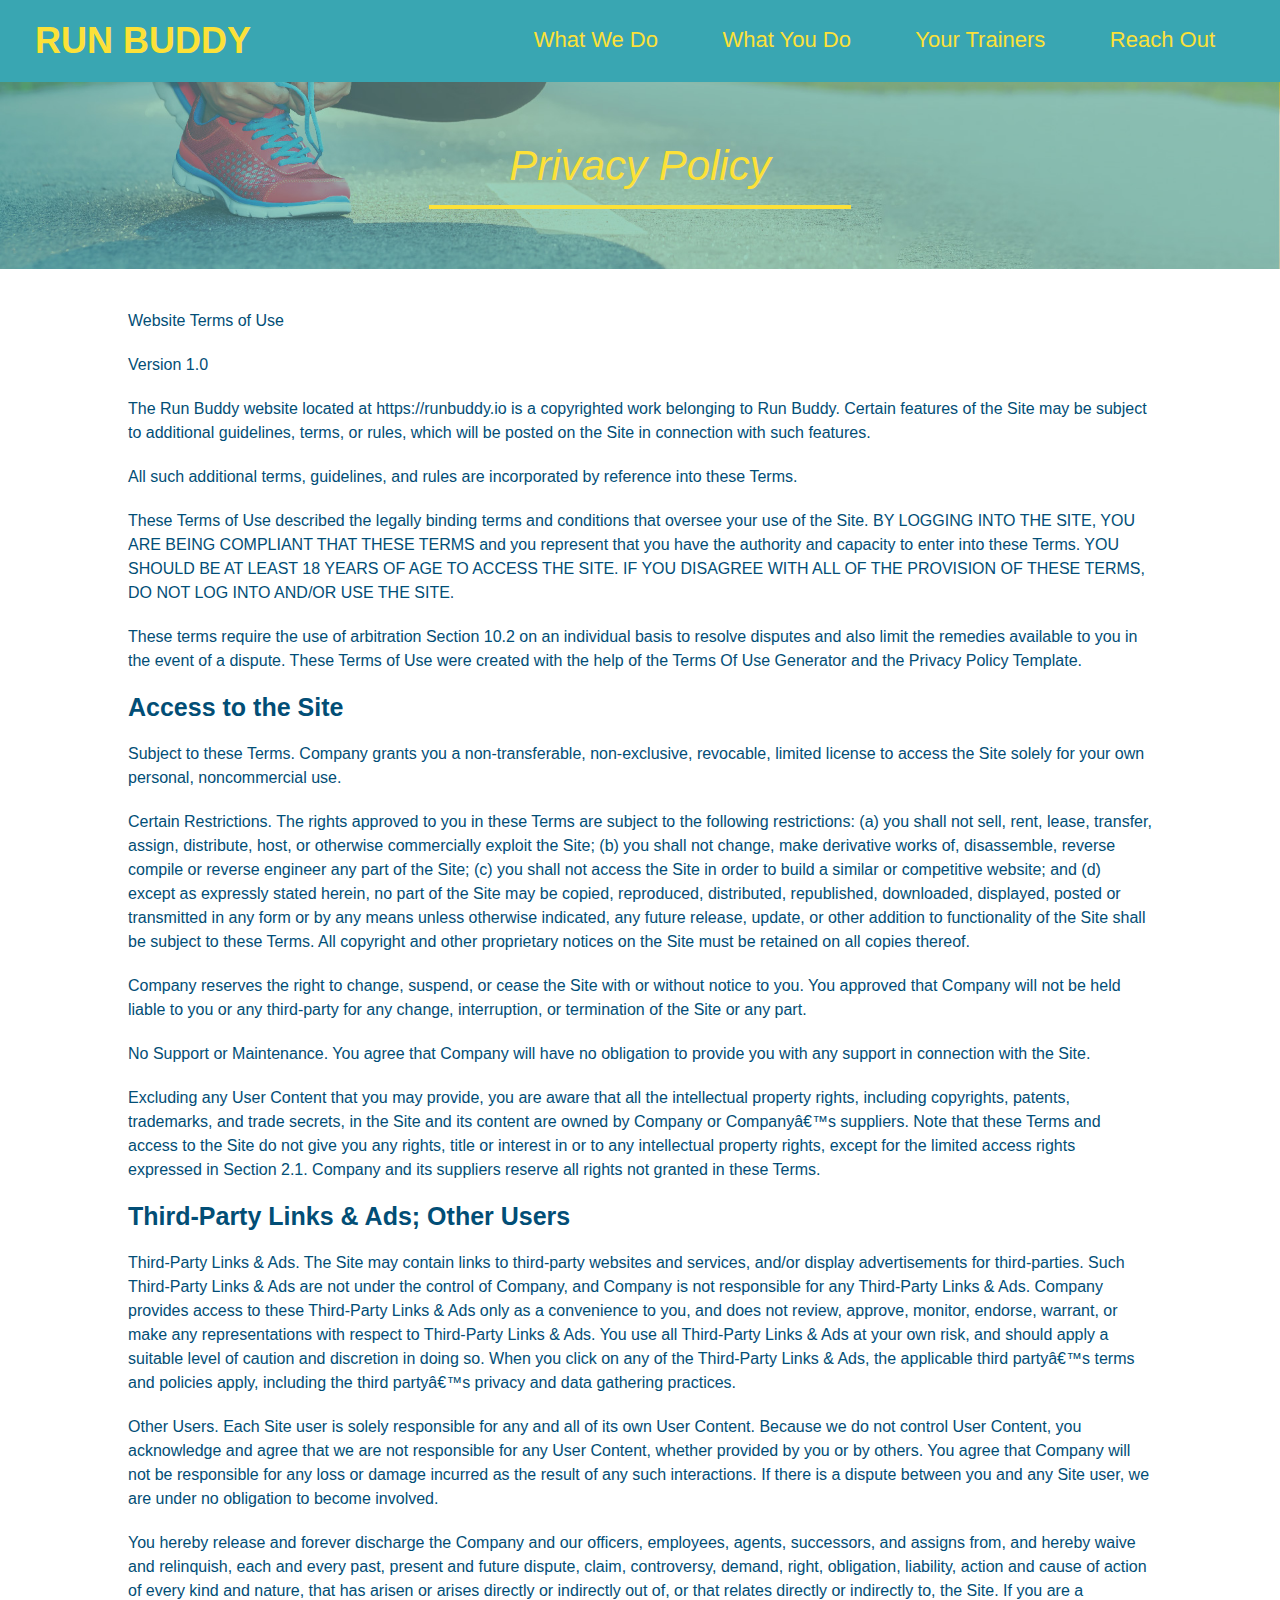
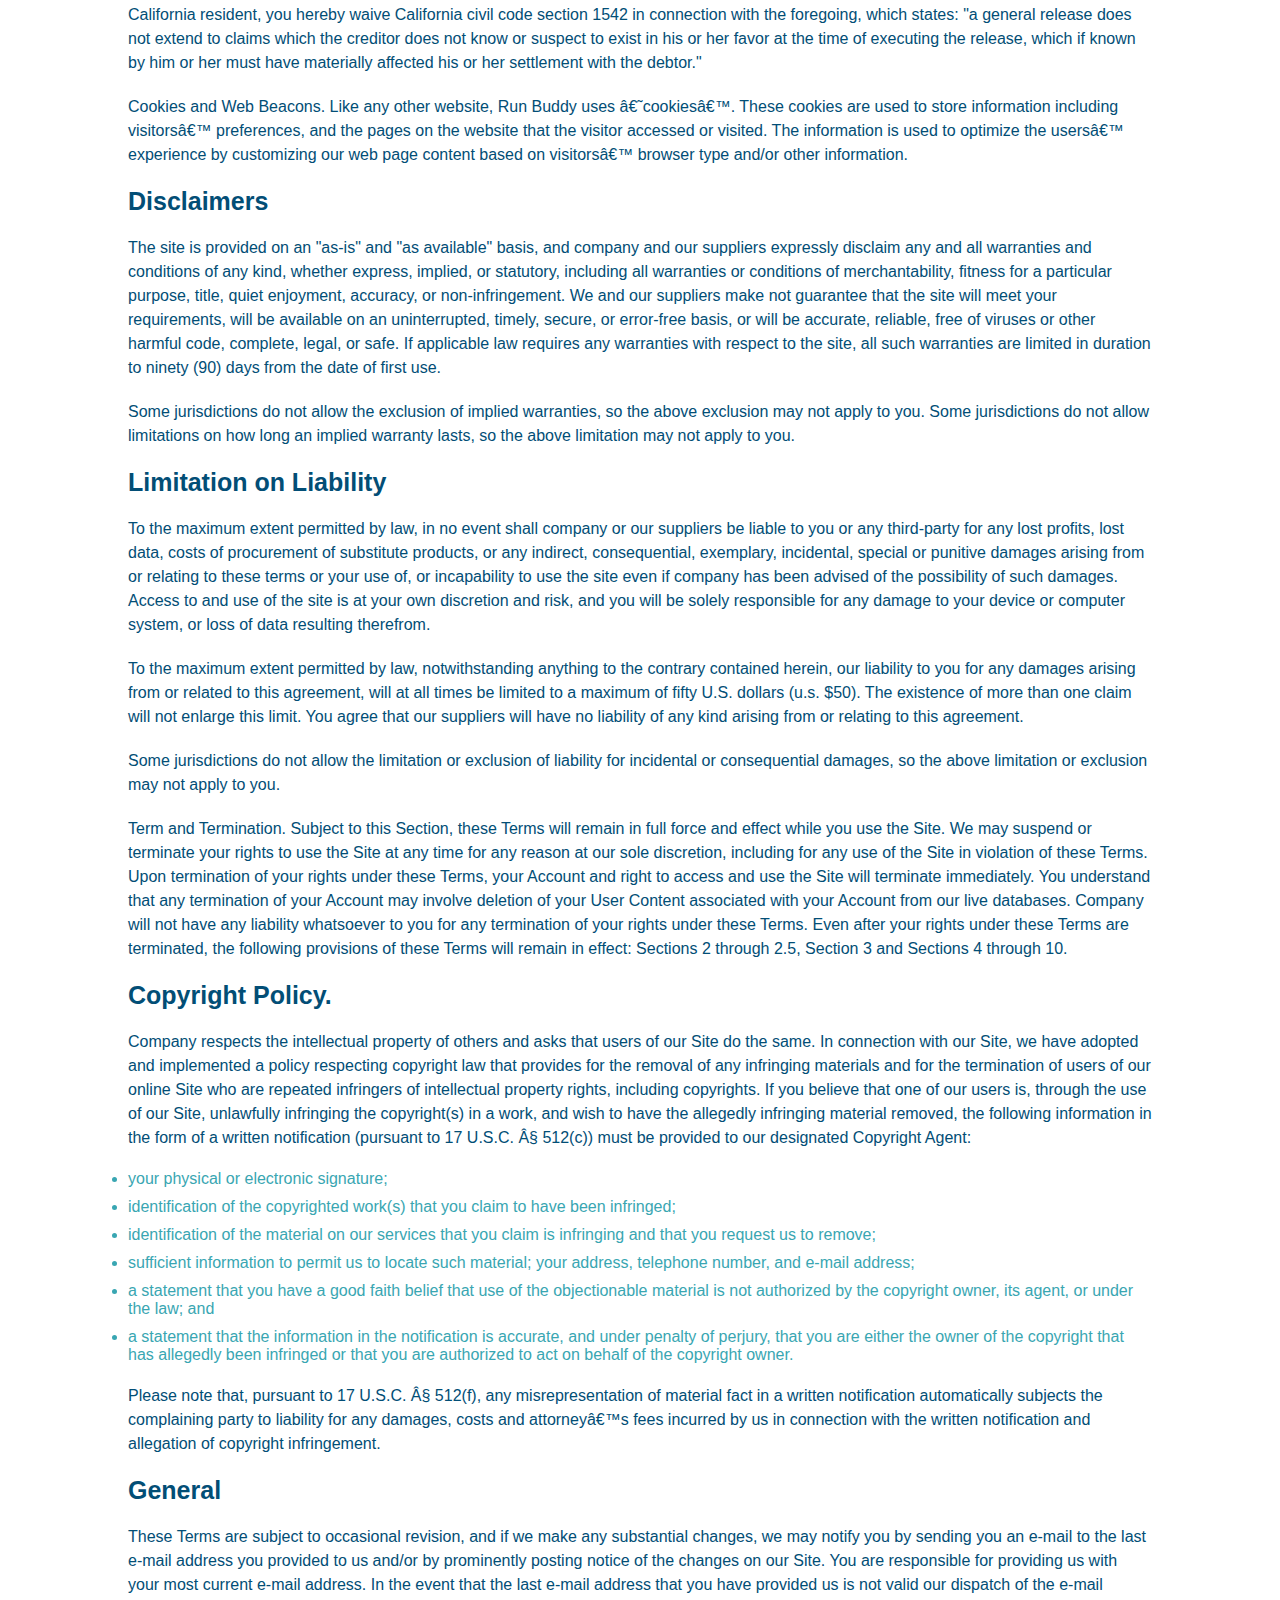
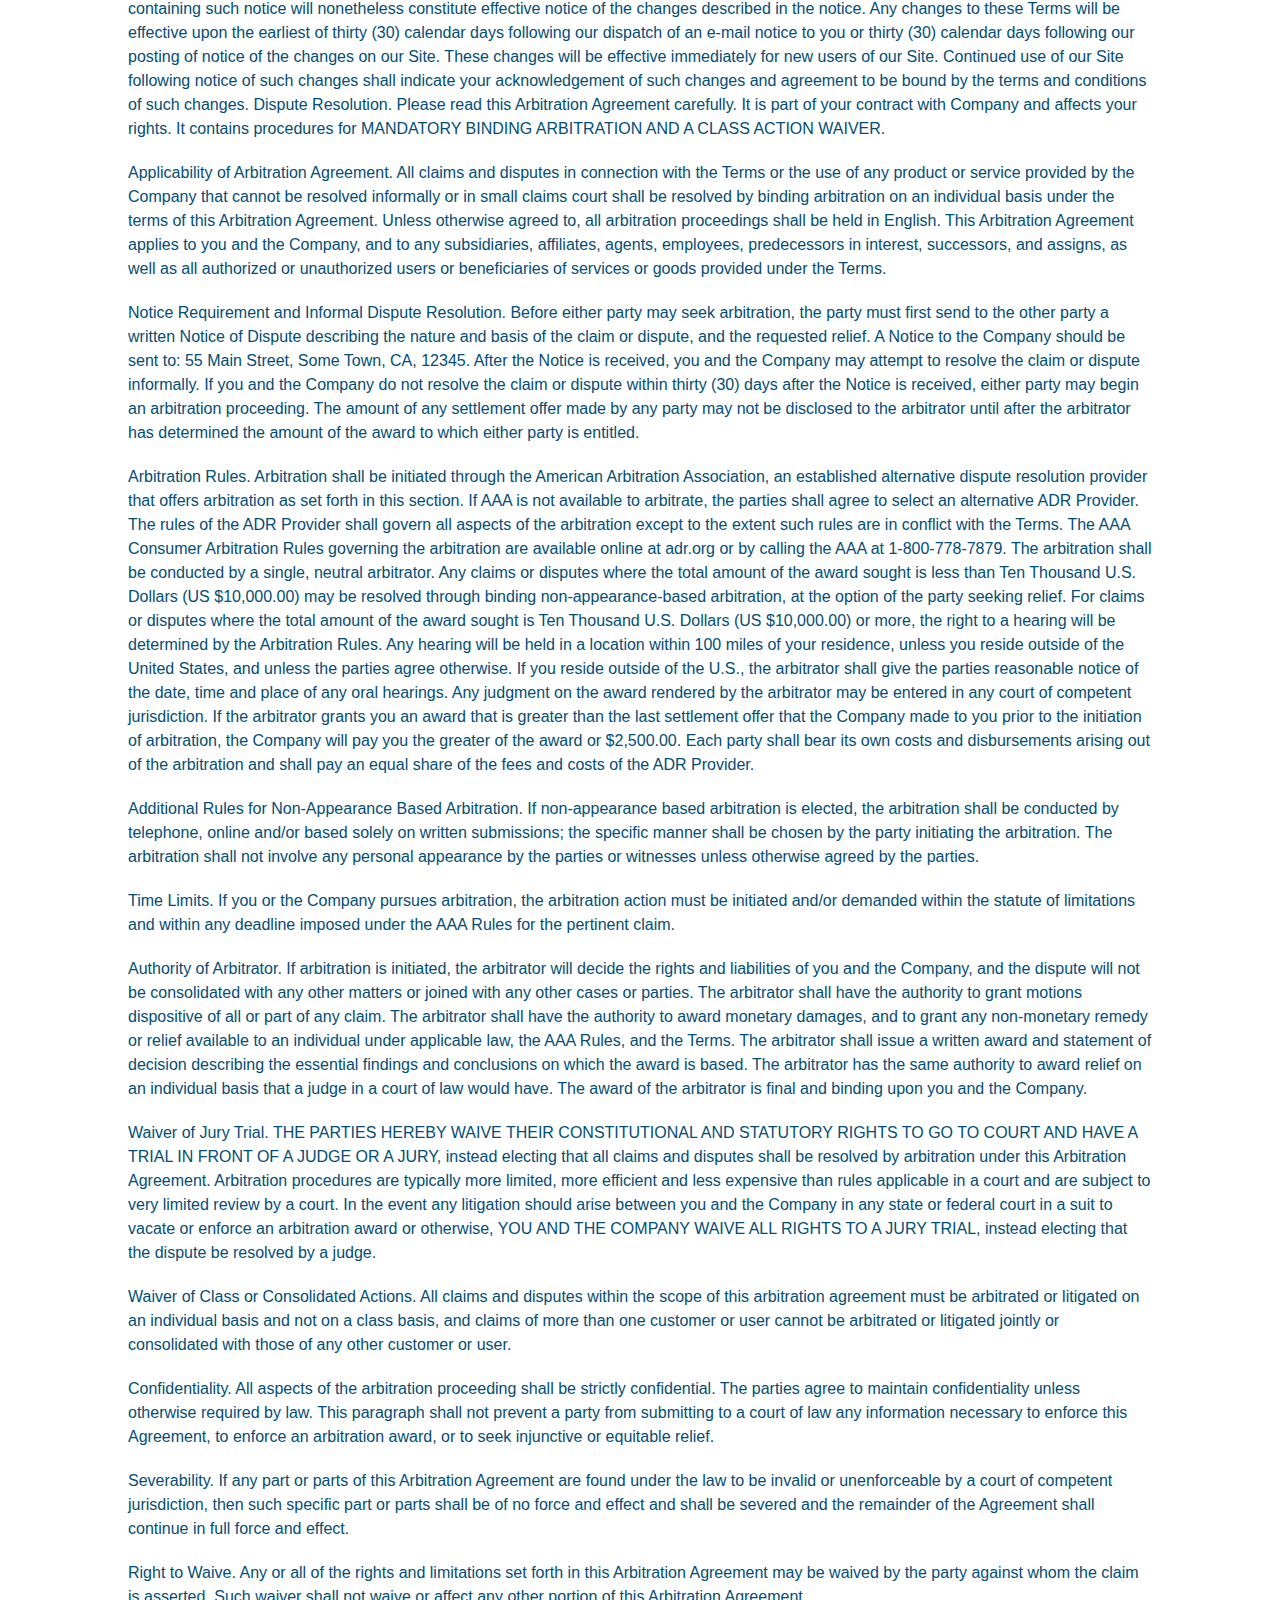
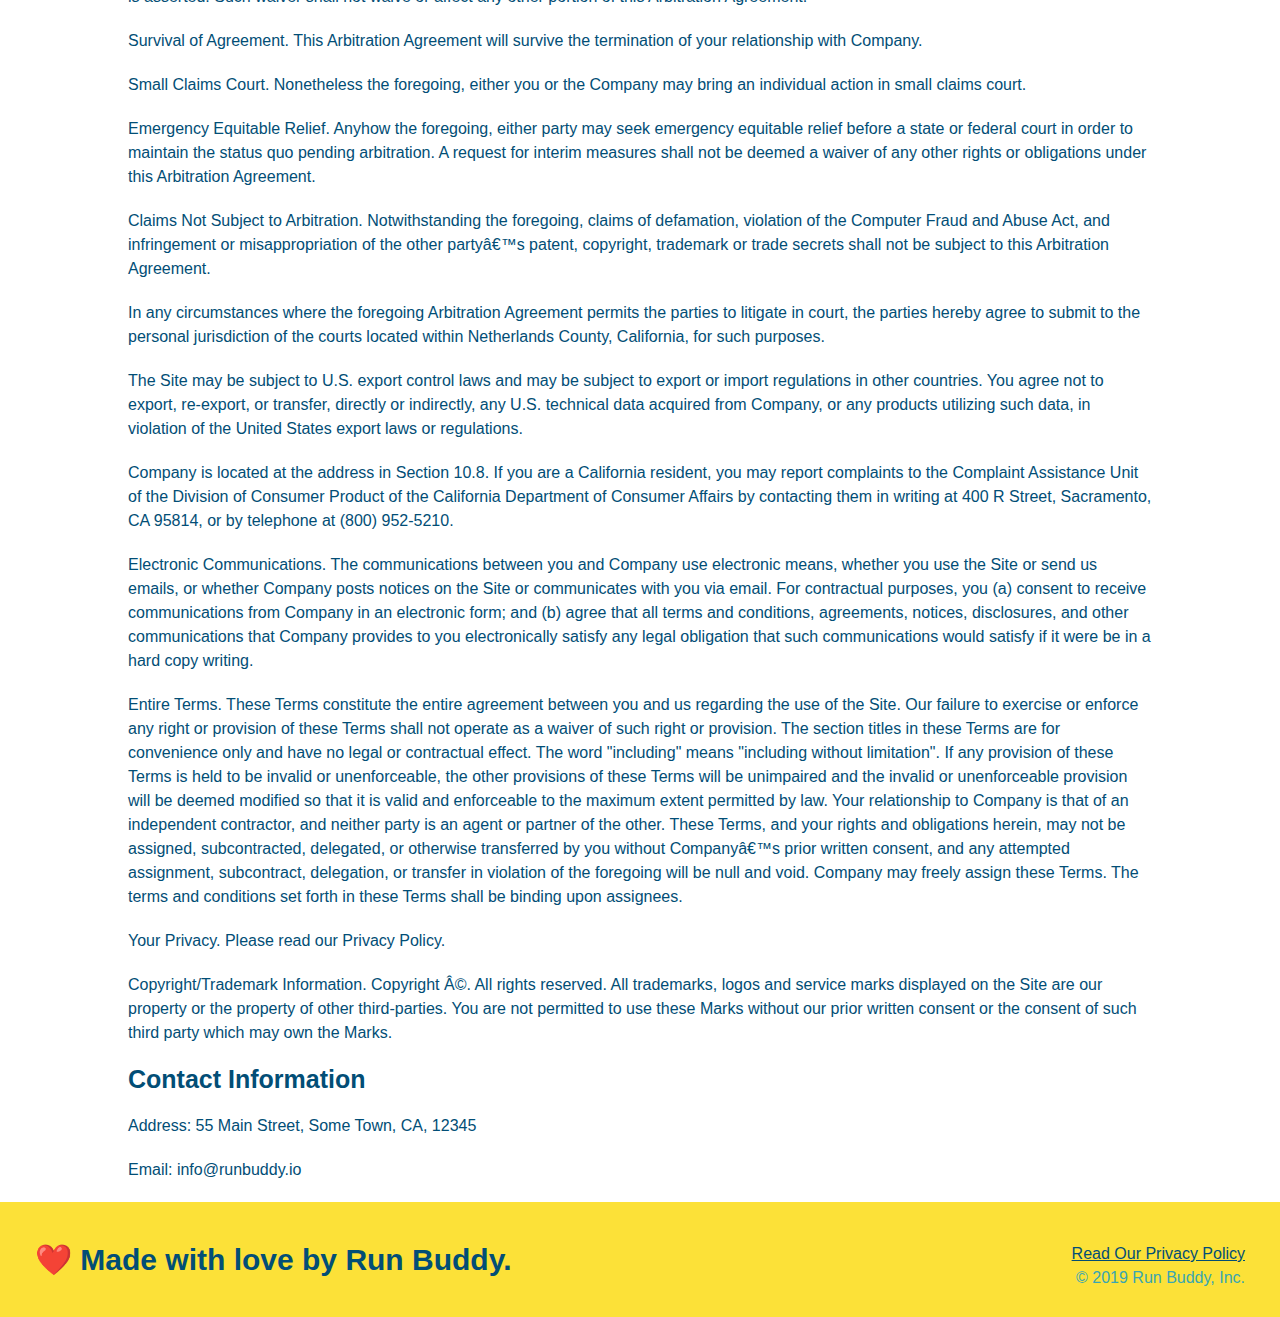
==== privacy-policy.html @ 44d9a3a9 "final site" ====
<!DOCTYPE html>
<html lang="en">
  <head>
    <meta charset="UTF-8" />
    <title>Privacy Policy - Run Buddy</title>
    <link rel="stylesheet" href="./assets/css/style.css" />
    <link rel="stylesheet" href="./assets/css/secondary-styles.css" />
  </head>
  <body>
     <!-- navigation -->
     <header>
      <h1>
          RUN BUDDY
      </h1>
      <nav>
          <!-- Unordered list element-->
          <ul>
              <!-- List item element -->
              <li>
                  <!-- Anchor element -->
                  <a href="./index.html#what-we-do">What We Do</a>
              </li>
              <li>
                  <a href="./index.html#what-you-do">What You Do</a>
              </li>
              <li>
                  <a href="./index.html./index.html#your-trainers">Your Trainers</a>
              </li>
              <li>
                  <a href="./index.html./index.html#reach-out">Reach Out</a>
              </li>
          </ul>
      </nav>
  </header>

  <section class="hero">
    <h2 class="page-title">
      Privacy Policy
    </h2>
  </section>
  <article class="secondary-content">
    <p>
      Website Terms of Use
    </p>

    <p>
      Version 1.0
    </p>

    <p>
      The Run Buddy website located at https://runbuddy.io is a copyrighted work belonging to Run Buddy. Certain
      features of the Site may be subject to additional guidelines, terms, or rules, which will be posted on the Site
      in connection with such features.
    </p>

    <p>
      All such additional terms, guidelines, and rules are incorporated by reference into these Terms.
    </p>

    <p>
      These Terms of Use described the legally binding terms and conditions that oversee your use of the Site. BY
      LOGGING INTO THE SITE, YOU ARE BEING COMPLIANT THAT THESE TERMS and you represent that you have the authority
      and capacity to enter into these Terms. YOU SHOULD BE AT LEAST 18 YEARS OF AGE TO ACCESS THE SITE. IF YOU
      DISAGREE WITH ALL OF THE PROVISION OF THESE TERMS, DO NOT LOG INTO AND/OR USE THE SITE.
    </p>

    <p>
      These terms require the use of arbitration Section 10.2 on an individual basis to resolve disputes and also
      limit the remedies available to you in the event of a dispute. These Terms of Use were created with the help of
      the Terms Of Use Generator and the Privacy Policy Template.
    </p>

    <h3>
      Access to the Site
    </h3>

    <p>
      Subject to these Terms. Company grants you a non-transferable, non-exclusive, revocable, limited license to
      access the Site solely for your own personal, noncommercial use.
    </p>

    <p>
      Certain Restrictions. The rights approved to you in these Terms are subject to the following restrictions: (a)
      you shall not sell, rent, lease, transfer, assign, distribute, host, or otherwise commercially exploit the Site;
      (b) you shall not change, make derivative works of, disassemble, reverse compile or reverse engineer any part of
      the Site; (c) you shall not access the Site in order to build a similar or competitive website; and (d) except
      as expressly stated herein, no part of the Site may be copied, reproduced, distributed, republished, downloaded,
      displayed, posted or transmitted in any form or by any means unless otherwise indicated, any future release,
      update, or other addition to functionality of the Site shall be subject to these Terms. All copyright and other
      proprietary notices on the Site must be retained on all copies thereof.
    </p>

    <p>
      Company reserves the right to change, suspend, or cease the Site with or without notice to you. You approved
      that Company will not be held liable to you or any third-party for any change, interruption, or termination of
      the Site or any part.
    </p>

    <p>
      No Support or Maintenance. You agree that Company will have no obligation to provide you with any support in
      connection with the Site.
    </p>

    <p>
      Excluding any User Content that you may provide, you are aware that all the intellectual property rights,
      including copyrights, patents, trademarks, and trade secrets, in the Site and its content are owned by Company
      or Companyâ€™s suppliers. Note that these Terms and access to the Site do not give you any rights, title or
      interest in or to any intellectual property rights, except for the limited access rights expressed in Section
      2.1. Company and its suppliers reserve all rights not granted in these Terms.
    </p>

    <h3>
      Third-Party Links & Ads; Other Users
    </h3>

    <p>
      Third-Party Links & Ads. The Site may contain links to third-party websites and services, and/or display
      advertisements for third-parties. Such Third-Party Links & Ads are not under the control of Company, and Company
      is not responsible for any Third-Party Links & Ads. Company provides access to these Third-Party Links & Ads
      only as a convenience to you, and does not review, approve, monitor, endorse, warrant, or make any
      representations with respect to Third-Party Links & Ads. You use all Third-Party Links & Ads at your own risk,
      and should apply a suitable level of caution and discretion in doing so. When you click on any of the
      Third-Party Links & Ads, the applicable third partyâ€™s terms and policies apply, including the third partyâ€™s
      privacy and data gathering practices.
    </p>

    <p>
      Other Users. Each Site user is solely responsible for any and all of its own User Content. Because we do not
      control User Content, you acknowledge and agree that we are not responsible for any User Content, whether
      provided by you or by others. You agree that Company will not be responsible for any loss or damage incurred as
      the result of any such interactions. If there is a dispute between you and any Site user, we are under no
      obligation to become involved.
    </p>

    <p>
      You hereby release and forever discharge the Company and our officers, employees, agents, successors, and
      assigns from, and hereby waive and relinquish, each and every past, present and future dispute, claim,
      controversy, demand, right, obligation, liability, action and cause of action of every kind and nature, that has
      arisen or arises directly or indirectly out of, or that relates directly or indirectly to, the Site. If you are
      a California resident, you hereby waive California civil code section 1542 in connection with the foregoing,
      which states: "a general release does not extend to claims which the creditor does not know or suspect to exist
      in his or her favor at the time of executing the release, which if known by him or her must have materially
      affected his or her settlement with the debtor."
    </p>

    <p>
      Cookies and Web Beacons. Like any other website, Run Buddy uses â€˜cookiesâ€™. These cookies are used to store
      information including visitorsâ€™ preferences, and the pages on the website that the visitor accessed or visited.
      The information is used to optimize the usersâ€™ experience by customizing our web page content based on visitorsâ€™
      browser type and/or other information.
    </p>

    <h3>
      Disclaimers
    </h3>

    <p>
      The site is provided on an "as-is" and "as available" basis, and company and our suppliers expressly disclaim
      any and all warranties and conditions of any kind, whether express, implied, or statutory, including all
      warranties or conditions of merchantability, fitness for a particular purpose, title, quiet enjoyment, accuracy,
      or non-infringement. We and our suppliers make not guarantee that the site will meet your requirements, will be
      available on an uninterrupted, timely, secure, or error-free basis, or will be accurate, reliable, free of
      viruses or other harmful code, complete, legal, or safe. If applicable law requires any warranties with respect
      to the site, all such warranties are limited in duration to ninety (90) days from the date of first use.
    </p>

    <p>
      Some jurisdictions do not allow the exclusion of implied warranties, so the above exclusion may not apply to
      you. Some jurisdictions do not allow limitations on how long an implied warranty lasts, so the above limitation
      may not apply to you.
    </p>

    <h3>
      Limitation on Liability
    </h3>

    <p>
      To the maximum extent permitted by law, in no event shall company or our suppliers be liable to you or any
      third-party for any lost profits, lost data, costs of procurement of substitute products, or any indirect,
      consequential, exemplary, incidental, special or punitive damages arising from or relating to these terms or
      your use of, or incapability to use the site even if company has been advised of the possibility of such
      damages. Access to and use of the site is at your own discretion and risk, and you will be solely responsible
      for any damage to your device or computer system, or loss of data resulting therefrom.
    </p>

    <p>
      To the maximum extent permitted by law, notwithstanding anything to the contrary contained herein, our liability
      to you for any damages arising from or related to this agreement, will at all times be limited to a maximum of
      fifty U.S. dollars (u.s. $50). The existence of more than one claim will not enlarge this limit. You agree that
      our suppliers will have no liability of any kind arising from or relating to this agreement.
    </p>

    <p>
      Some jurisdictions do not allow the limitation or exclusion of liability for incidental or consequential
      damages, so the above limitation or exclusion may not apply to you.
    </p>

    <p>
      Term and Termination. Subject to this Section, these Terms will remain in full force and effect while you use
      the Site. We may suspend or terminate your rights to use the Site at any time for any reason at our sole
      discretion, including for any use of the Site in violation of these Terms. Upon termination of your rights under
      these Terms, your Account and right to access and use the Site will terminate immediately. You understand that
      any termination of your Account may involve deletion of your User Content associated with your Account from our
      live databases. Company will not have any liability whatsoever to you for any termination of your rights under
      these Terms. Even after your rights under these Terms are terminated, the following provisions of these Terms
      will remain in effect: Sections 2 through 2.5, Section 3 and Sections 4 through 10.
    </p>

    <h3>
      Copyright Policy.
    </h3>

    <p>
      Company respects the intellectual property of others and asks that users of our Site do the same. In connection
      with our Site, we have adopted and implemented a policy respecting copyright law that provides for the removal
      of any infringing materials and for the termination of users of our online Site who are repeated infringers of
      intellectual property rights, including copyrights. If you believe that one of our users is, through the use of
      our Site, unlawfully infringing the copyright(s) in a work, and wish to have the allegedly infringing material
      removed, the following information in the form of a written notification (pursuant to 17 U.S.C. Â§ 512(c)) must
      be provided to our designated Copyright Agent:
    </p>

    <ul>
      <li>
        your physical or electronic signature;
      </li>
      <li>
        identification of the copyrighted work(s) that you claim to have been infringed;
      </li>
      <li>
        identification of the material on our services that you claim is infringing and that you request us to remove;
      </li>
      <li>
        sufficient information to permit us to locate such material; your address, telephone number, and e-mail
        address;
      </li>
      <li>
        a statement that you have a good faith belief that use of the objectionable material is not authorized by the
        copyright owner, its agent, or under the law; and
      </li>
      <li>
        a statement that the information in the notification is accurate, and under penalty of perjury, that you are
        either the owner of the copyright that has allegedly been infringed or that you are authorized to act on
        behalf of the copyright owner.
      </li>
    </ul>

    <p>
      Please note that, pursuant to 17 U.S.C. Â§ 512(f), any misrepresentation of material fact in a written
      notification automatically subjects the complaining party to liability for any damages, costs and attorneyâ€™s
      fees incurred by us in connection with the written notification and allegation of copyright infringement.
    </p>

    <h3>
      General
    </h3>

    <p>
      These Terms are subject to occasional revision, and if we make any substantial changes, we may notify you by
      sending you an e-mail to the last e-mail address you provided to us and/or by prominently posting notice of the
      changes on our Site. You are responsible for providing us with your most current e-mail address. In the event
      that the last e-mail address that you have provided us is not valid our dispatch of the e-mail containing such
      notice will nonetheless constitute effective notice of the changes described in the notice. Any changes to these
      Terms will be effective upon the earliest of thirty (30) calendar days following our dispatch of an e-mail
      notice to you or thirty (30) calendar days following our posting of notice of the changes on our Site. These
      changes will be effective immediately for new users of our Site. Continued use of our Site following notice of
      such changes shall indicate your acknowledgement of such changes and agreement to be bound by the terms and
      conditions of such changes. Dispute Resolution. Please read this Arbitration Agreement carefully. It is part of
      your contract with Company and affects your rights. It contains procedures for MANDATORY BINDING ARBITRATION AND
      A CLASS ACTION WAIVER.
    </p>

    <p>
      Applicability of Arbitration Agreement. All claims and disputes in connection with the Terms or the use of any
      product or service provided by the Company that cannot be resolved informally or in small claims court shall be
      resolved by binding arbitration on an individual basis under the terms of this Arbitration Agreement. Unless
      otherwise agreed to, all arbitration proceedings shall be held in English. This Arbitration Agreement applies to
      you and the Company, and to any subsidiaries, affiliates, agents, employees, predecessors in interest,
      successors, and assigns, as well as all authorized or unauthorized users or beneficiaries of services or goods
      provided under the Terms.
    </p>

    <p>
      Notice Requirement and Informal Dispute Resolution. Before either party may seek arbitration, the party must
      first send to the other party a written Notice of Dispute describing the nature and basis of the claim or
      dispute, and the requested relief. A Notice to the Company should be sent to: 55 Main Street, Some Town, CA,
      12345. After the Notice is received, you and the Company may attempt to resolve the claim or dispute informally.
      If you and the Company do not resolve the claim or dispute within thirty (30) days after the Notice is received,
      either party may begin an arbitration proceeding. The amount of any settlement offer made by any party may not
      be disclosed to the arbitrator until after the arbitrator has determined the amount of the award to which either
      party is entitled.
    </p>

    <p>
      Arbitration Rules. Arbitration shall be initiated through the American Arbitration Association, an established
      alternative dispute resolution provider that offers arbitration as set forth in this section. If AAA is not
      available to arbitrate, the parties shall agree to select an alternative ADR Provider. The rules of the ADR
      Provider shall govern all aspects of the arbitration except to the extent such rules are in conflict with the
      Terms. The AAA Consumer Arbitration Rules governing the arbitration are available online at adr.org or by
      calling the AAA at 1-800-778-7879. The arbitration shall be conducted by a single, neutral arbitrator. Any
      claims or disputes where the total amount of the award sought is less than Ten Thousand U.S. Dollars (US
      $10,000.00) may be resolved through binding non-appearance-based arbitration, at the option of the party seeking
      relief. For claims or disputes where the total amount of the award sought is Ten Thousand U.S. Dollars (US
      $10,000.00) or more, the right to a hearing will be determined by the Arbitration Rules. Any hearing will be
      held in a location within 100 miles of your residence, unless you reside outside of the United States, and
      unless the parties agree otherwise. If you reside outside of the U.S., the arbitrator shall give the parties
      reasonable notice of the date, time and place of any oral hearings. Any judgment on the award rendered by the
      arbitrator may be entered in any court of competent jurisdiction. If the arbitrator grants you an award that is
      greater than the last settlement offer that the Company made to you prior to the initiation of arbitration, the
      Company will pay you the greater of the award or $2,500.00. Each party shall bear its own costs and
      disbursements arising out of the arbitration and shall pay an equal share of the fees and costs of the ADR
      Provider.
    </p>

    <p>
      Additional Rules for Non-Appearance Based Arbitration. If non-appearance based arbitration is elected, the
      arbitration shall be conducted by telephone, online and/or based solely on written submissions; the specific
      manner shall be chosen by the party initiating the arbitration. The arbitration shall not involve any personal
      appearance by the parties or witnesses unless otherwise agreed by the parties.
    </p>

    <p>
      Time Limits. If you or the Company pursues arbitration, the arbitration action must be initiated and/or demanded
      within the statute of limitations and within any deadline imposed under the AAA Rules for the pertinent claim.
    </p>

    <p>
      Authority of Arbitrator. If arbitration is initiated, the arbitrator will decide the rights and liabilities of
      you and the Company, and the dispute will not be consolidated with any other matters or joined with any other
      cases or parties. The arbitrator shall have the authority to grant motions dispositive of all or part of any
      claim. The arbitrator shall have the authority to award monetary damages, and to grant any non-monetary remedy
      or relief available to an individual under applicable law, the AAA Rules, and the Terms. The arbitrator shall
      issue a written award and statement of decision describing the essential findings and conclusions on which the
      award is based. The arbitrator has the same authority to award relief on an individual basis that a judge in a
      court of law would have. The award of the arbitrator is final and binding upon you and the Company.
    </p>

    <p>
      Waiver of Jury Trial. THE PARTIES HEREBY WAIVE THEIR CONSTITUTIONAL AND STATUTORY RIGHTS TO GO TO COURT AND HAVE
      A TRIAL IN FRONT OF A JUDGE OR A JURY, instead electing that all claims and disputes shall be resolved by
      arbitration under this Arbitration Agreement. Arbitration procedures are typically more limited, more efficient
      and less expensive than rules applicable in a court and are subject to very limited review by a court. In the
      event any litigation should arise between you and the Company in any state or federal court in a suit to vacate
      or enforce an arbitration award or otherwise, YOU AND THE COMPANY WAIVE ALL RIGHTS TO A JURY TRIAL, instead
      electing that the dispute be resolved by a judge.
    </p>

    <p>
      Waiver of Class or Consolidated Actions. All claims and disputes within the scope of this arbitration agreement
      must be arbitrated or litigated on an individual basis and not on a class basis, and claims of more than one
      customer or user cannot be arbitrated or litigated jointly or consolidated with those of any other customer or
      user.
    </p>

    <p>
      Confidentiality. All aspects of the arbitration proceeding shall be strictly confidential. The parties agree to
      maintain confidentiality unless otherwise required by law. This paragraph shall not prevent a party from
      submitting to a court of law any information necessary to enforce this Agreement, to enforce an arbitration
      award, or to seek injunctive or equitable relief.
    </p>

    <p>
      Severability. If any part or parts of this Arbitration Agreement are found under the law to be invalid or
      unenforceable by a court of competent jurisdiction, then such specific part or parts shall be of no force and
      effect and shall be severed and the remainder of the Agreement shall continue in full force and effect.
    </p>

    <p>
      Right to Waive. Any or all of the rights and limitations set forth in this Arbitration Agreement may be waived
      by the party against whom the claim is asserted. Such waiver shall not waive or affect any other portion of this
      Arbitration Agreement.
    </p>

    <p>
      Survival of Agreement. This Arbitration Agreement will survive the termination of your relationship with
      Company.
    </p>

    <p>
      Small Claims Court. Nonetheless the foregoing, either you or the Company may bring an individual action in small
      claims court.
    </p>

    <p>
      Emergency Equitable Relief. Anyhow the foregoing, either party may seek emergency equitable relief before a
      state or federal court in order to maintain the status quo pending arbitration. A request for interim measures
      shall not be deemed a waiver of any other rights or obligations under this Arbitration Agreement.
    </p>

    <p>
      Claims Not Subject to Arbitration. Notwithstanding the foregoing, claims of defamation, violation of the
      Computer Fraud and Abuse Act, and infringement or misappropriation of the other partyâ€™s patent, copyright,
      trademark or trade secrets shall not be subject to this Arbitration Agreement.
    </p>

    <p>
      In any circumstances where the foregoing Arbitration Agreement permits the parties to litigate in court, the
      parties hereby agree to submit to the personal jurisdiction of the courts located within Netherlands County,
      California, for such purposes.
    </p>

    <p>
      The Site may be subject to U.S. export control laws and may be subject to export or import regulations in other
      countries. You agree not to export, re-export, or transfer, directly or indirectly, any U.S. technical data
      acquired from Company, or any products utilizing such data, in violation of the United States export laws or
      regulations.
    </p>

    <p>
      Company is located at the address in Section 10.8. If you are a California resident, you may report complaints
      to the Complaint Assistance Unit of the Division of Consumer Product of the California Department of Consumer
      Affairs by contacting them in writing at 400 R Street, Sacramento, CA 95814, or by telephone at (800) 952-5210.
    </p>

    <p>
      Electronic Communications. The communications between you and Company use electronic means, whether you use the
      Site or send us emails, or whether Company posts notices on the Site or communicates with you via email. For
      contractual purposes, you (a) consent to receive communications from Company in an electronic form; and (b)
      agree that all terms and conditions, agreements, notices, disclosures, and other communications that Company
      provides to you electronically satisfy any legal obligation that such communications would satisfy if it were be
      in a hard copy writing.
    </p>

    <p>
      Entire Terms. These Terms constitute the entire agreement between you and us regarding the use of the Site. Our
      failure to exercise or enforce any right or provision of these Terms shall not operate as a waiver of such right
      or provision. The section titles in these Terms are for convenience only and have no legal or contractual
      effect. The word "including" means "including without limitation". If any provision of these Terms is held to be
      invalid or unenforceable, the other provisions of these Terms will be unimpaired and the invalid or
      unenforceable provision will be deemed modified so that it is valid and enforceable to the maximum extent
      permitted by law. Your relationship to Company is that of an independent contractor, and neither party is an
      agent or partner of the other. These Terms, and your rights and obligations herein, may not be assigned,
      subcontracted, delegated, or otherwise transferred by you without Companyâ€™s prior written consent, and any
      attempted assignment, subcontract, delegation, or transfer in violation of the foregoing will be null and void.
      Company may freely assign these Terms. The terms and conditions set forth in these Terms shall be binding upon
      assignees.
    </p>

    <p>
      Your Privacy. Please read our Privacy Policy.
    </p>

    <p>
      Copyright/Trademark Information. Copyright Â©. All rights reserved. All trademarks, logos and service marks
      displayed on the Site are our property or the property of other third-parties. You are not permitted to use
      these Marks without our prior written consent or the consent of such third party which may own the Marks.
    </p>

    <h3>
      Contact Information
    </h3>

    <p>
      Address: 55 Main Street, Some Town, CA, 12345
    </p>

    <p>
      Email: info@runbuddy.io
    </p>

  </article>
  
  <!-- footer -->
  <footer>
    <h2>❤️ Made with love by Run Buddy.</h2>
    <div>
        <a href="./privacy-policy.html">Read Our Privacy Policy</a><br />
        &copy; 2019 Run Buddy, Inc.
    </div>
  </footer>
  </body>
</html>
---- assets/css/style.css ----
* {
    margin: 0;
    padding: 0;
    box-sizing: border-box;
}

body {
    color: #39a6b2; 
    font-family: Helvetica, Arial, sans-serif;
}

header {
    padding: 20px 35px;
    background-color: #39a6b2;
}

header h1 {
    font-weight: bold;
    font-size: 36px;
    color: #fce138;
    margin: 0;
    display: inline;
}

header a {
    text-decoration: none;
    color: #fce138;
}

header nav {
    float: right;
    margin: 7px 0;
}

header nav ul li {
    display: inline;
}

header nav ul li a {
    margin: 0 30px;
    font-weight: lighter;
    font-size: 22px;
}

footer {
    background: #fce138;
    width: 100%;
    padding: 40px 35px;
}

footer h2 {
    display: inline;
    color: #024e76;
    font-size: 30px;
    margin: 0;
}

footer div {
    float: right;
    line-height: 1.5;
    text-align: right;
}
  
footer a {
    color: #024e76;
}

section {
    padding: 60px;
}

.hero {
    background-image: url("../images/hero-bg.jpg");
    height: 600px;
    background-size: cover;
    background-position: center;
    position: relative;
}

.hero-form {
    background-color: #fce138;
    padding: 20px;
    width: 500px;
    color: #024e76;
    border-style: solid;
    border-width: 3px;
    border-color: #024e76;
    position: absolute;
    bottom: 120px;
    right: 140px;
}

.hero h3 {
    font-size: larger;
    margin: 0px;
}

.hero-form input[type~="text"], input[type="email"], input[type="tel"] {
    border: 1px solid #024e76;
    display: block;
    padding: 7px 15px;
    font-size: 16px;
    color: #024e76;
    width: 100%;
    margin-bottom: 15px;
}

.hero-form p {
    margin: 5px 0px 15px 0px;
    display: inline-block;
}

.hero-form label {
    margin: 0 5px;
}

.hero-form button {
    background-color: #024e76;
    color: #fce138;
    padding: 10px 20px;
    border: none;
    font-size: 16px;
}

.section-title {
    font-size: 55px;
    color: #024e76;
    margin-bottom: 35px;
    padding: 0 100px 20px 100px;
    display: inline-block;
    border-bottom: 3px solid;
}
  
.primary-border {
    border-color: #fce138;
}
  
.secondary-border {
    border-color: #39a6b2;
}

.intro {
    text-align: center;
}

.intro p {
    line-height: 1.7;
    color: #39a6b2;
    width: 80%;
    font-size: 20px;
    margin: 0 auto;
}

.steps {
    text-align: center;
    background: #fce138;    
}

.steps div {
    margin-bottom: 80px;
}

.steps img {
    width: 15%;
    margin: 10px 0;
}

.steps h3 {
    color: #024e76;
    font-size: 46px;
    margin-top: 10px;
}

.steps p {
    color: #39a6b2;
    font-size: 23px;
}

.steps span {
    font-size: 38px;
}

.trainers {
    text-align: center;
}

.trainer {
    width: 900px;
    margin: 0 auto 30px auto;
    background: #024e76;
    color: #fce138;
    overflow: auto;
}

.trainer img {
    width: 35%;
    float: left;
}

.trainer-bio {
    padding: 35px;
    float: left;
    width: 65%;
}

.text-left {
    text-align: left;
}

.text-right {
    text-align: right;
}

.trainer-bio h3 {
    font-size: 32px;
    margin-bottom: 8px;
}

.trainer-bio h4 {
    font-weight: lighter;
    font-size: 26px;
    margin-bottom: 25px;
}

.trainer-bio p {
    font-size: 17px;
    line-height: 1.3;
}

.contact {
    background-color: #024e76;
    text-align: center;
}

.contact h2 {
    color: #fce138;
}

.contact iframe {
    width: 400px;
    height: 400px;
}

.contact-info div {
    width: 410px;
    display: inline-block;
    vertical-align: top;
    text-align: left;
    margin: 30px 0 0 60px;
    color: white;
  }

.contact-info h3 {
    color: #fce138;
    font-size: 32px;
}

.contact-info p, .contact-info address {
    margin: 20px 0;
    line-height: 1.5;
    font-size: 20px;
    font-style: normal;
}

.contact-info a {
    color: #fce138;
}
---- assets/css/secondary-styles.css ----
.hero {
  background-position: bottom;
  height: auto;
  text-align: center;
  margin-bottom: 40px;
}

.page-title {
  color: #fce138;
  display: inline-block;
  border-bottom: 4px solid;
  border-color: #fce138;
  padding: 0 80px 15px 80px;
  font-weight: normal;
  font-size: 42px;
  font-style: italic;
}

.secondary-content {
  width: 80%;
  margin: 0 auto;
  color: #024e76;
}

.secondary-content h3 {
  font-size: 25px;
  margin: 20px 0 20px 0;
}

.secondary-content p {
  font-size: 16px;
  line-height: 1.5;
  margin: 20px 0 20px 0;
}

.secondary-content li {
  color: #39a6b2;
  margin: 10px 0 10px 0;
}
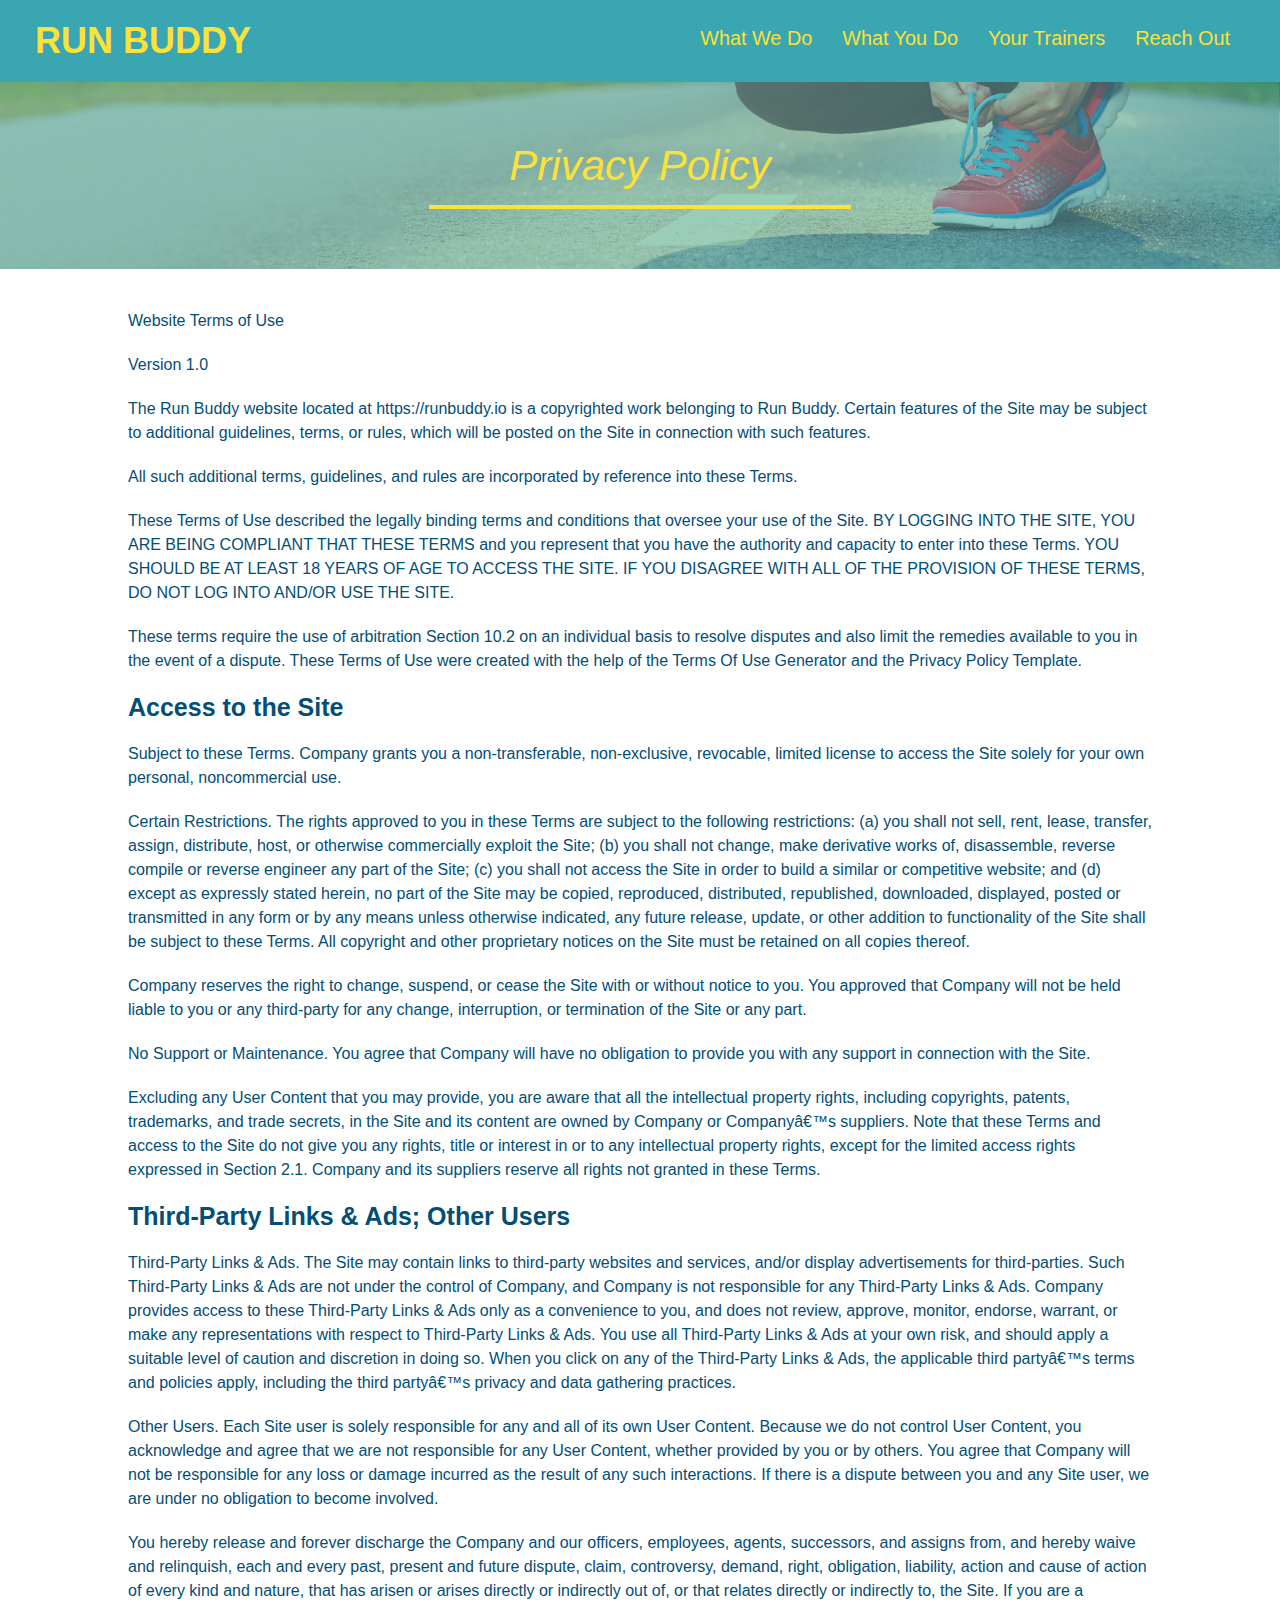
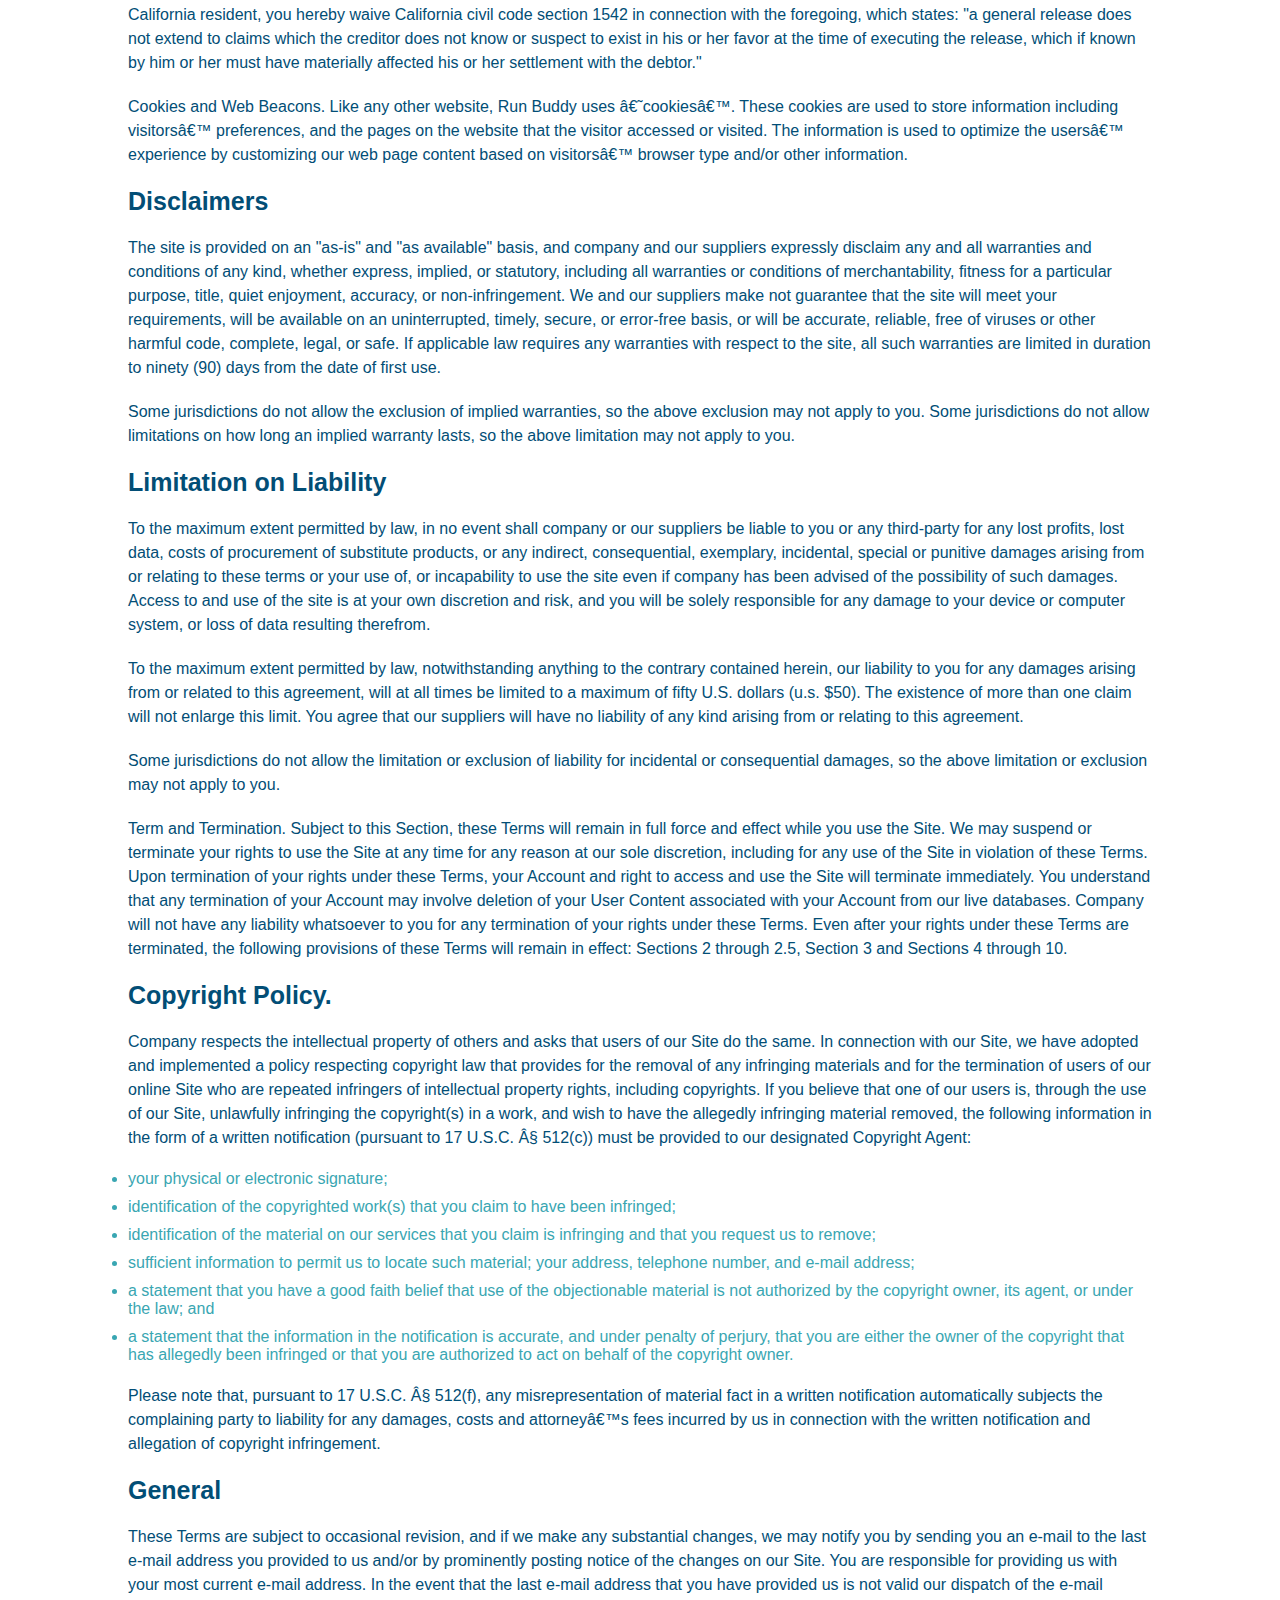
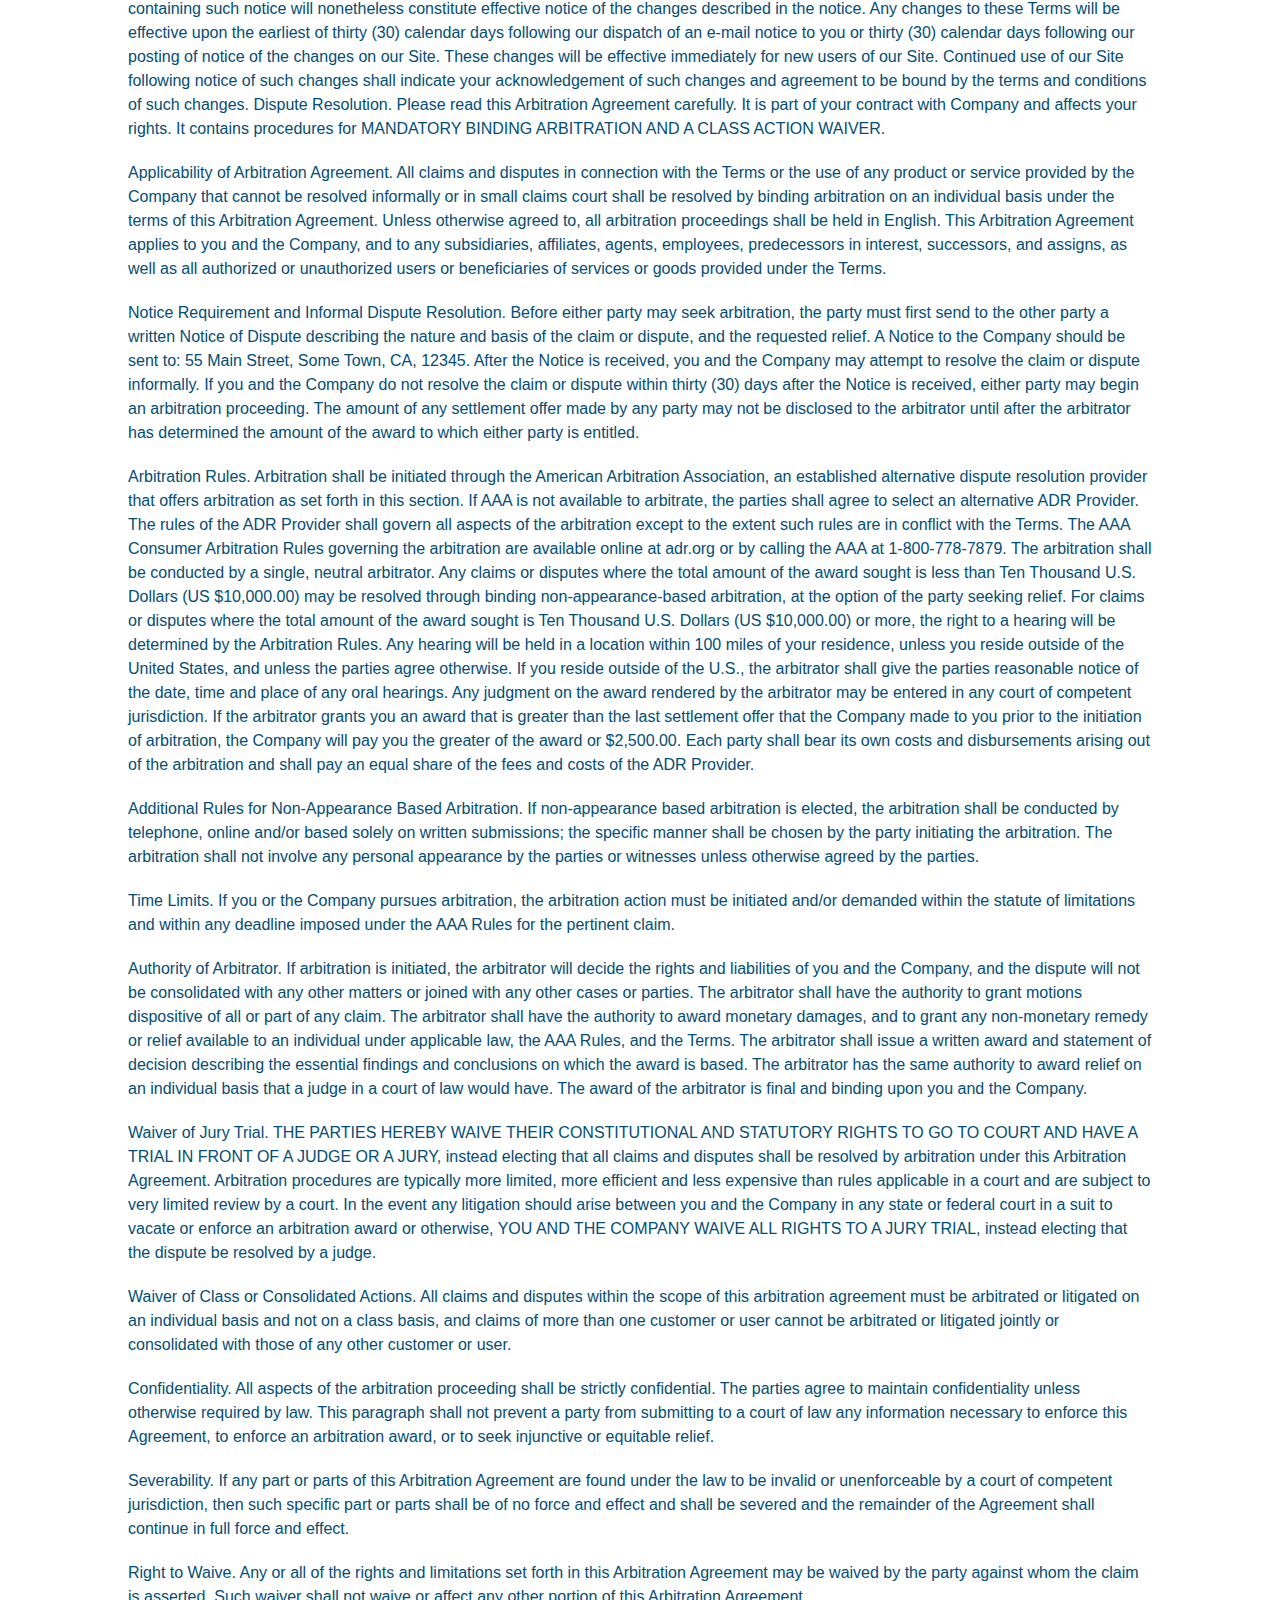
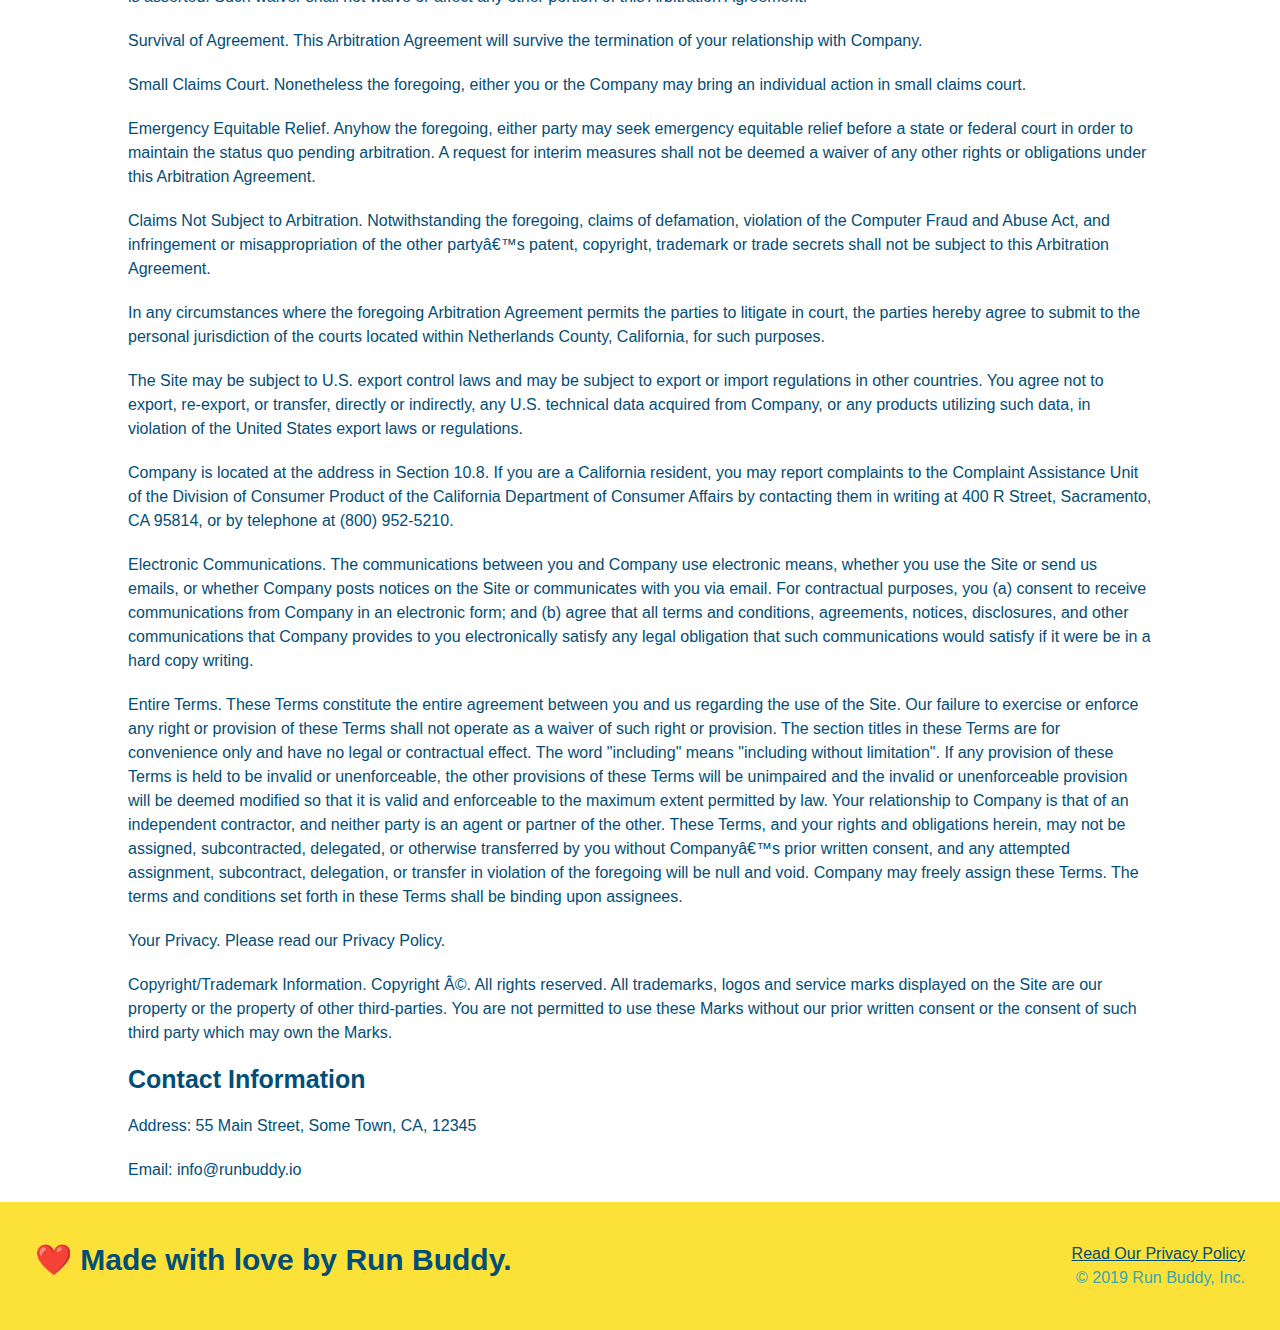
==== commit b2051b2a: "font resizing and media queries created" ====
--- a/privacy-policy.html
+++ b/privacy-policy.html
@@ -2,6 +2,7 @@
 <html lang="en">
   <head>
     <meta charset="UTF-8" />
+    <meta name="viewport" content="width=device-width, initial-scale=1.0" />
     <title>Privacy Policy - Run Buddy</title>
     <link rel="stylesheet" href="./assets/css/style.css" />
     <link rel="stylesheet" href="./assets/css/secondary-styles.css" />
--- a/assets/css/style.css
+++ b/assets/css/style.css
@@ -12,6 +12,9 @@
 header {
     padding: 20px 35px;
     background-color: #39a6b2;
+    display: flex;
+    flex-wrap: wrap;
+    justify-content: space-between;
 }
 
 header h1 {
@@ -19,7 +22,6 @@
     font-size: 36px;
     color: #fce138;
     margin: 0;
-    display: inline;
 }
 
 header a {
@@ -28,35 +30,39 @@
 }
 
 header nav {
-    float: right;
     margin: 7px 0;
 }
 
-header nav ul li {
-    display: inline;
+header nav ul {
+    display: flex;
+    flex-wrap: wrap;
+    justify-content: space-between;
+    align-items: center;
+    list-style: none;
 }
 
 header nav ul li a {
-    margin: 0 30px;
+    padding: 10px 15px;
     font-weight: lighter;
-    font-size: 22px;
+    font-size: 1.55vw;
 }
 
 footer {
     background: #fce138;
     width: 100%;
     padding: 40px 35px;
-}
-
-footer h2 {
-    display: inline;
+    display: flex;
+    justify-content: space-between;
+    flex-wrap: wrap;
+}
+
+footer h2 {    
     color: #024e76;
     font-size: 30px;
     margin: 0;
 }
 
 footer div {
-    float: right;
     line-height: 1.5;
     text-align: right;
 }
@@ -71,23 +77,38 @@
 
 .hero {
     background-image: url("../images/hero-bg.jpg");
-    height: 600px;
     background-size: cover;
     background-position: center;
-    position: relative;
-}
+    display: flex;
+    flex-wrap: wrap;
+    align-items: flex-start;
+    justify-content: center;
+}
+
+.hero-cta {
+    width: 35%;
+    text-align: right;
+    margin: 3.5%;
+    color: #fff;
+    font-size: 18px;
+    line-height: 1.2;
+}
+
+.hero-cta h2 {
+    font-style: italic;
+    font-size: 55px;
+    color: #fce138;
+  }
 
 .hero-form {
     background-color: #fce138;
     padding: 20px;
-    width: 500px;
     color: #024e76;
     border-style: solid;
     border-width: 3px;
     border-color: #024e76;
-    position: absolute;
-    bottom: 120px;
-    right: 140px;
+    width: 40%;
+    margin: 3.5%;
 }
 
 .hero h3 {
@@ -123,12 +144,13 @@
 }
 
 .section-title {
-    font-size: 55px;
-    color: #024e76;
-    margin-bottom: 35px;
-    padding: 0 100px 20px 100px;
-    display: inline-block;
+    font-size: 48px;
+    color: #024e76;
     border-bottom: 3px solid;
+    padding-bottom: 20px;
+    text-align: center;
+    margin: 0 auto 35px auto;
+    width: 50%;
 }
   
 .primary-border {
@@ -137,10 +159,6 @@
   
 .secondary-border {
     border-color: #39a6b2;
-}
-
-.intro {
-    text-align: center;
 }
 
 .intro p {
@@ -149,58 +167,83 @@
     width: 80%;
     font-size: 20px;
     margin: 0 auto;
+    text-align: center;
 }
 
 .steps {
-    text-align: center;
     background: #fce138;    
 }
 
-.steps div {
-    margin-bottom: 80px;
-}
-
-.steps img {
-    width: 15%;
-    margin: 10px 0;
-}
-
-.steps h3 {
+.step {
+    margin: 50px auto;
+    padding-bottom: 50px;
+    width: 80%;
+    border-bottom: 1px solid #39a6b2;
+    display: flex;
+    flex-wrap: wrap;
+    align-items: center;
+    justify-content: space-between;
+}
+
+.step h3 {
     color: #024e76;
     font-size: 46px;
-    margin-top: 10px;
-}
-
-.steps p {
+    flex: 1 30%;
+}
+
+.step-info {
+    flex: 2 70%;
+    display: flex;
+    flex-wrap: wrap;
+    align-items: center;
+}
+
+.step-img {
+    flex: 1 12%;
+    margin-right: 20px;
+}
+
+.step-img {
+    max-width: 100%;
+}
+
+.step-text {
+    flex: 12;
+}
+
+.step-text h4 {
+    font-size: 26px;
+    line-height: 1.5;
+    color: #024e76;
+}
+
+.step-text p {
     color: #39a6b2;
-    font-size: 23px;
-}
-
-.steps span {
-    font-size: 38px;
+    font-size: 18px;
 }
 
 .trainers {
-    text-align: center;
+    width: 100%;
+    margin: 0 auto;
+    display: flex;
+    flex-wrap: wrap;
+    justify-content: space-around;
 }
 
 .trainer {
-    width: 900px;
-    margin: 0 auto 30px auto;
+    margin: 20px;
     background: #024e76;
     color: #fce138;
-    overflow: auto;
+    flex: 1;
 }
 
 .trainer img {
-    width: 35%;
-    float: left;
+    width: 100%;
 }
 
 .trainer-bio {
-    padding: 35px;
-    float: left;
-    width: 65%;
+    padding: 25px;
+    line-height: 1.3;
 }
 
 .text-left {
@@ -212,24 +255,21 @@
 }
 
 .trainer-bio h3 {
-    font-size: 32px;
-    margin-bottom: 8px;
+    font-size: 28px;
 }
 
 .trainer-bio h4 {
     font-weight: lighter;
-    font-size: 26px;
-    margin-bottom: 25px;
+    font-size: 22px;
+    margin-bottom: 15px;
 }
 
 .trainer-bio p {
     font-size: 17px;
-    line-height: 1.3;
 }
 
 .contact {
     background-color: #024e76;
-    text-align: center;
 }
 
 .contact h2 {
@@ -237,16 +277,21 @@
 }
 
 .contact iframe {
-    width: 400px;
     height: 400px;
 }
 
+.contact-info {
+    display: flex;
+    justify-content: space-between;
+    flex-wrap: wrap;
+}
+
+.contact-info > * {
+    flex: 1;
+    margin: 15px;
+}
+
 .contact-info div {
-    width: 410px;
-    display: inline-block;
-    vertical-align: top;
-    text-align: left;
-    margin: 30px 0 0 60px;
     color: white;
   }
 
@@ -258,10 +303,50 @@
 .contact-info p, .contact-info address {
     margin: 20px 0;
     line-height: 1.5;
-    font-size: 20px;
+    font-size: 16px;
     font-style: normal;
 }
 
 .contact-info a {
     color: #fce138;
+}
+
+.contact-form input, .contact-form textarea {
+    border: 1px solid #024e76;
+    display: block;
+    padding: 7px 15px;
+    font-size: 16px;
+    color: #024e76;
+    width: 100%;
+    margin-bottom: 15px;
+    margin-top: 5px;
+}
+
+.contact-form button {
+    width: 100%;
+    border: none;
+    background: #fce138;
+    color: #024e76;
+    text-align: center;
+    padding: 15px 0;
+    font-size: 16px;
+}
+
+.flex-row {
+    display: flex;
+}
+
+/* MEDIA QUERY FOR SMALLER DESKTOP SCREENS AND SMALLER */
+@media screen and (max-width: 980px) {
+
+}
+
+/* MEDIA QUERY FOR TABLETS AND SMALLER */
+@media screen and (max-width: 768px) {
+
+}
+
+/* MEDIA QUERY FOR MOBILE PHONES AND SMALLER */
+@media screen and (max-width: 575px) {
+
 }--- a/assets/css/secondary-styles.css
+++ b/assets/css/secondary-styles.css
@@ -6,14 +6,14 @@
 }
 
 .page-title {
-  color: #fce138;
-  display: inline-block;
+  color: #fce138;  
   border-bottom: 4px solid;
   border-color: #fce138;
   padding: 0 80px 15px 80px;
   font-weight: normal;
   font-size: 42px;
   font-style: italic;
+  display: inline-block;
 }
 
 .secondary-content {
